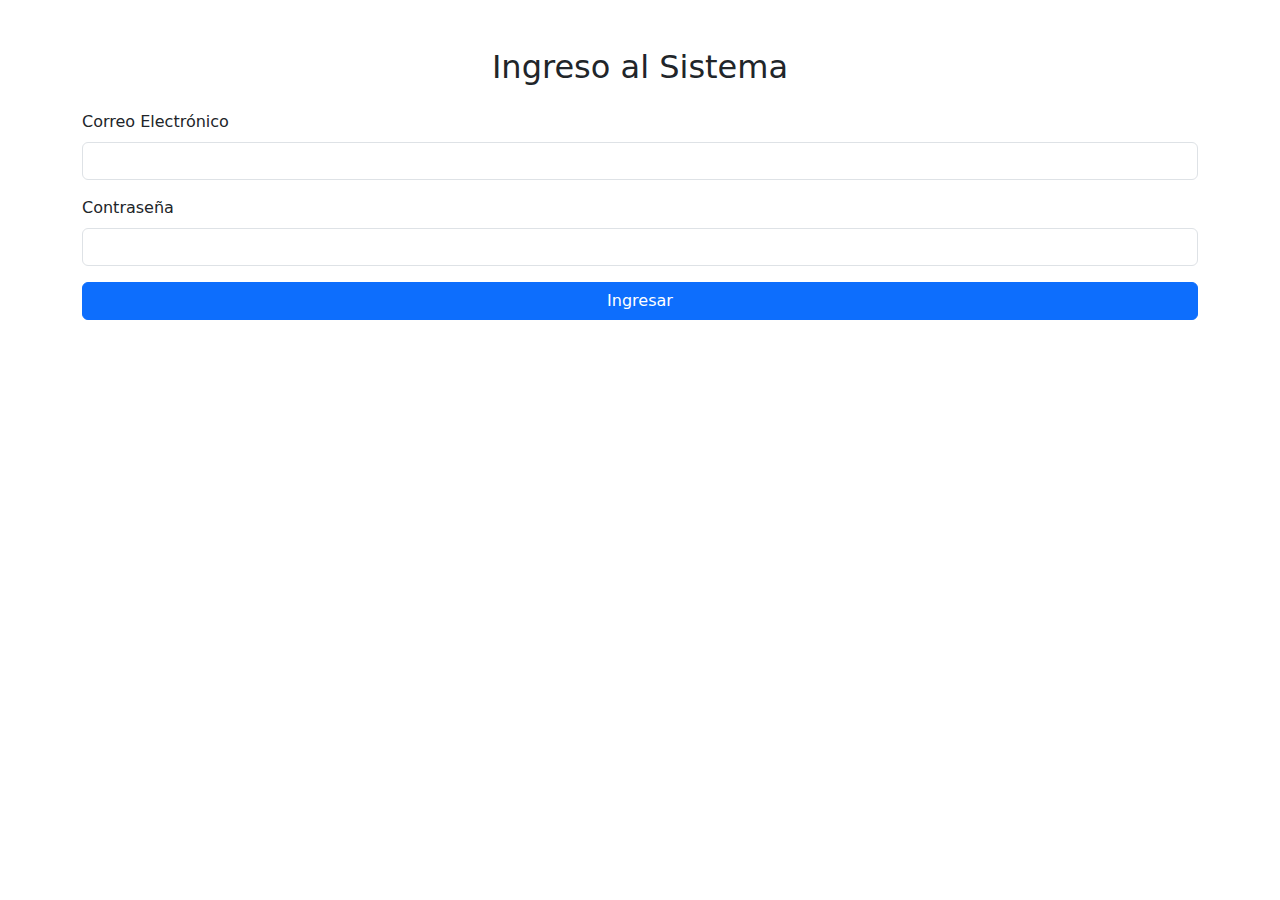
==== index.html @ c48eb97b "Inicio" ====
<!DOCTYPE html>
<html lang="en">
  <head>
    <meta charset="UTF-8" />
    <meta name="viewport" content="width=device-width, initial-scale=1.0" />
    <title>Login - ColtPasswd</title>
    <link
      href="https://cdn.jsdelivr.net/npm/bootstrap@5.3.0/dist/css/bootstrap.min.css"
      rel="stylesheet"
    />
    <script defer src="login.js"></script>
  </head>
  <body>
    <div class="container mt-5">
      <h2 class="text-center">Ingreso al Sistema</h2>
      <form id="loginForm" class="mt-4">
        <div class="mb-3">
          <label for="email" class="form-label">Correo Electrónico</label>
          <input type="email" class="form-control" id="email" required />
        </div>
        <div class="mb-3">
          <label for="password" class="form-label">Contraseña</label>
          <input type="password" class="form-control" id="password" required />
        </div>
        <button type="submit" class="btn btn-primary w-100">Ingresar</button>
      </form>
      <div id="error" class="alert alert-danger mt-3 d-none"></div>
    </div>
  </body>
</html>
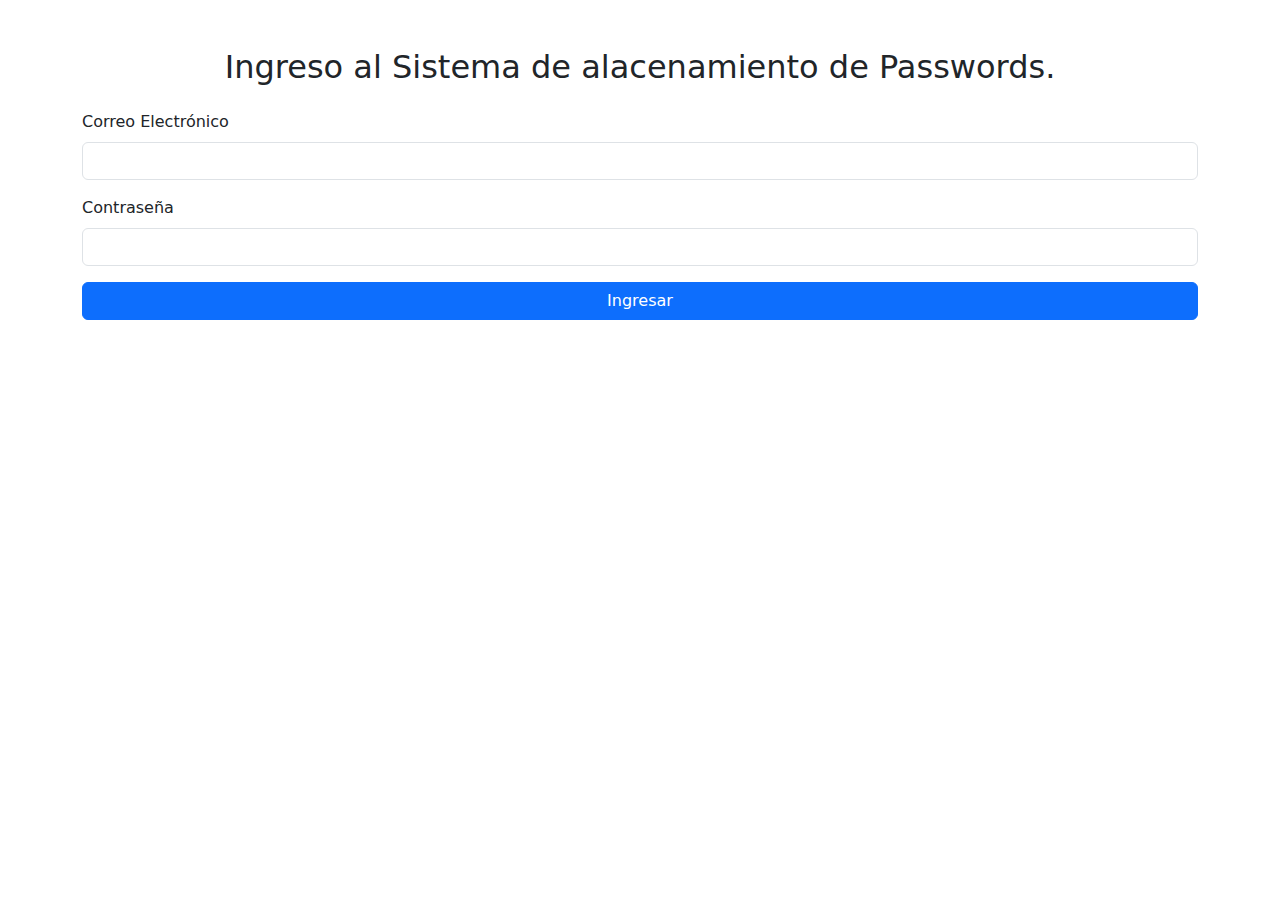
==== commit f6f46411: "Update index.html cambio texto tirulo del programa" ====
--- a/index.html
+++ b/index.html
@@ -12,7 +12,7 @@
   </head>
   <body>
     <div class="container mt-5">
-      <h2 class="text-center">Ingreso al Sistema</h2>
+      <h2 class="text-center">Ingreso al Sistema de alacenamiento de Passwords.</h2>
       <form id="loginForm" class="mt-4">
         <div class="mb-3">
           <label for="email" class="form-label">Correo Electrónico</label>
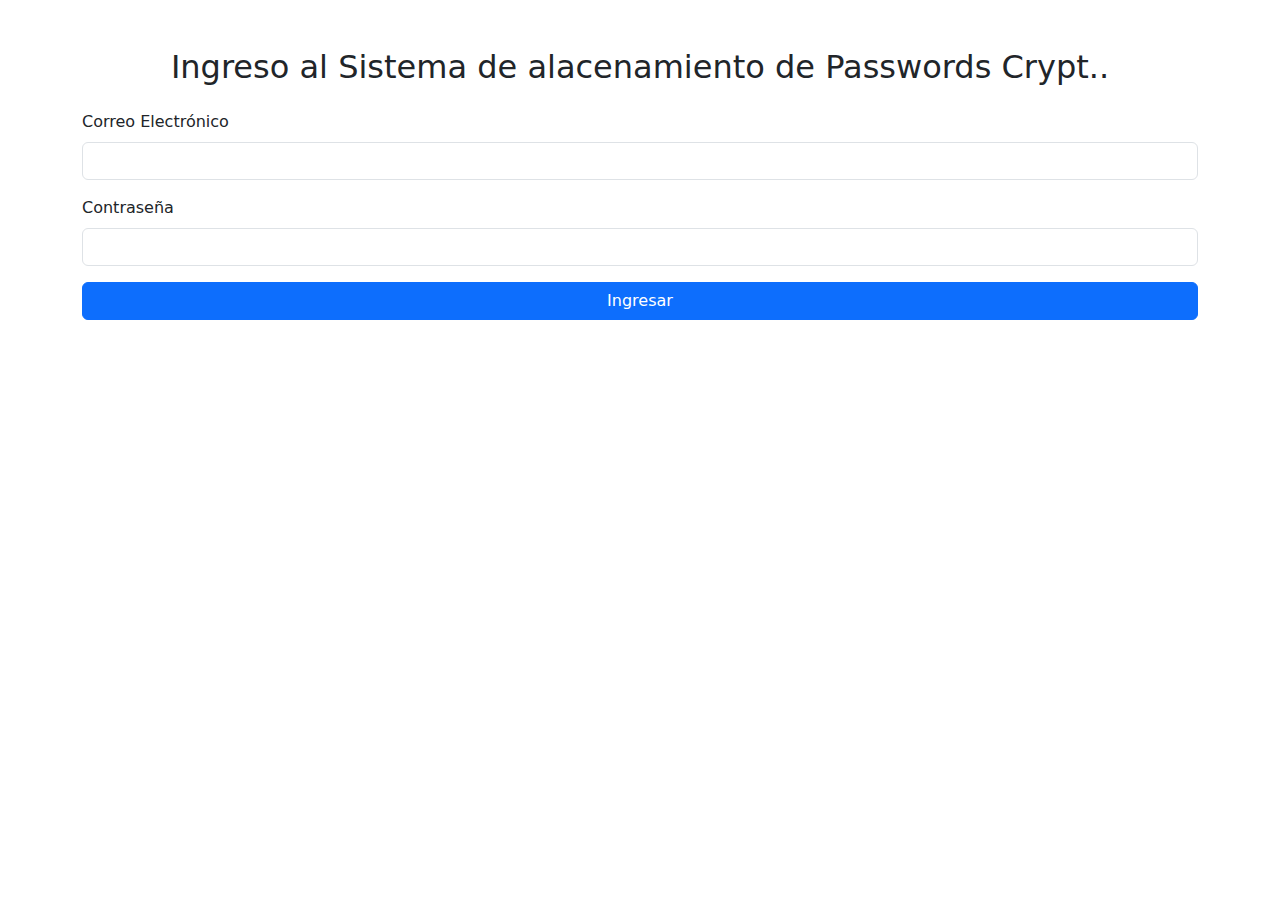
==== commit 33db3619: "ajuste titulo" ====
--- a/index.html
+++ b/index.html
@@ -12,7 +12,9 @@
   </head>
   <body>
     <div class="container mt-5">
-      <h2 class="text-center">Ingreso al Sistema de alacenamiento de Passwords.</h2>
+      <h2 class="text-center">
+        Ingreso al Sistema de alacenamiento de Passwords Crypt..
+      </h2>
       <form id="loginForm" class="mt-4">
         <div class="mb-3">
           <label for="email" class="form-label">Correo Electrónico</label>
